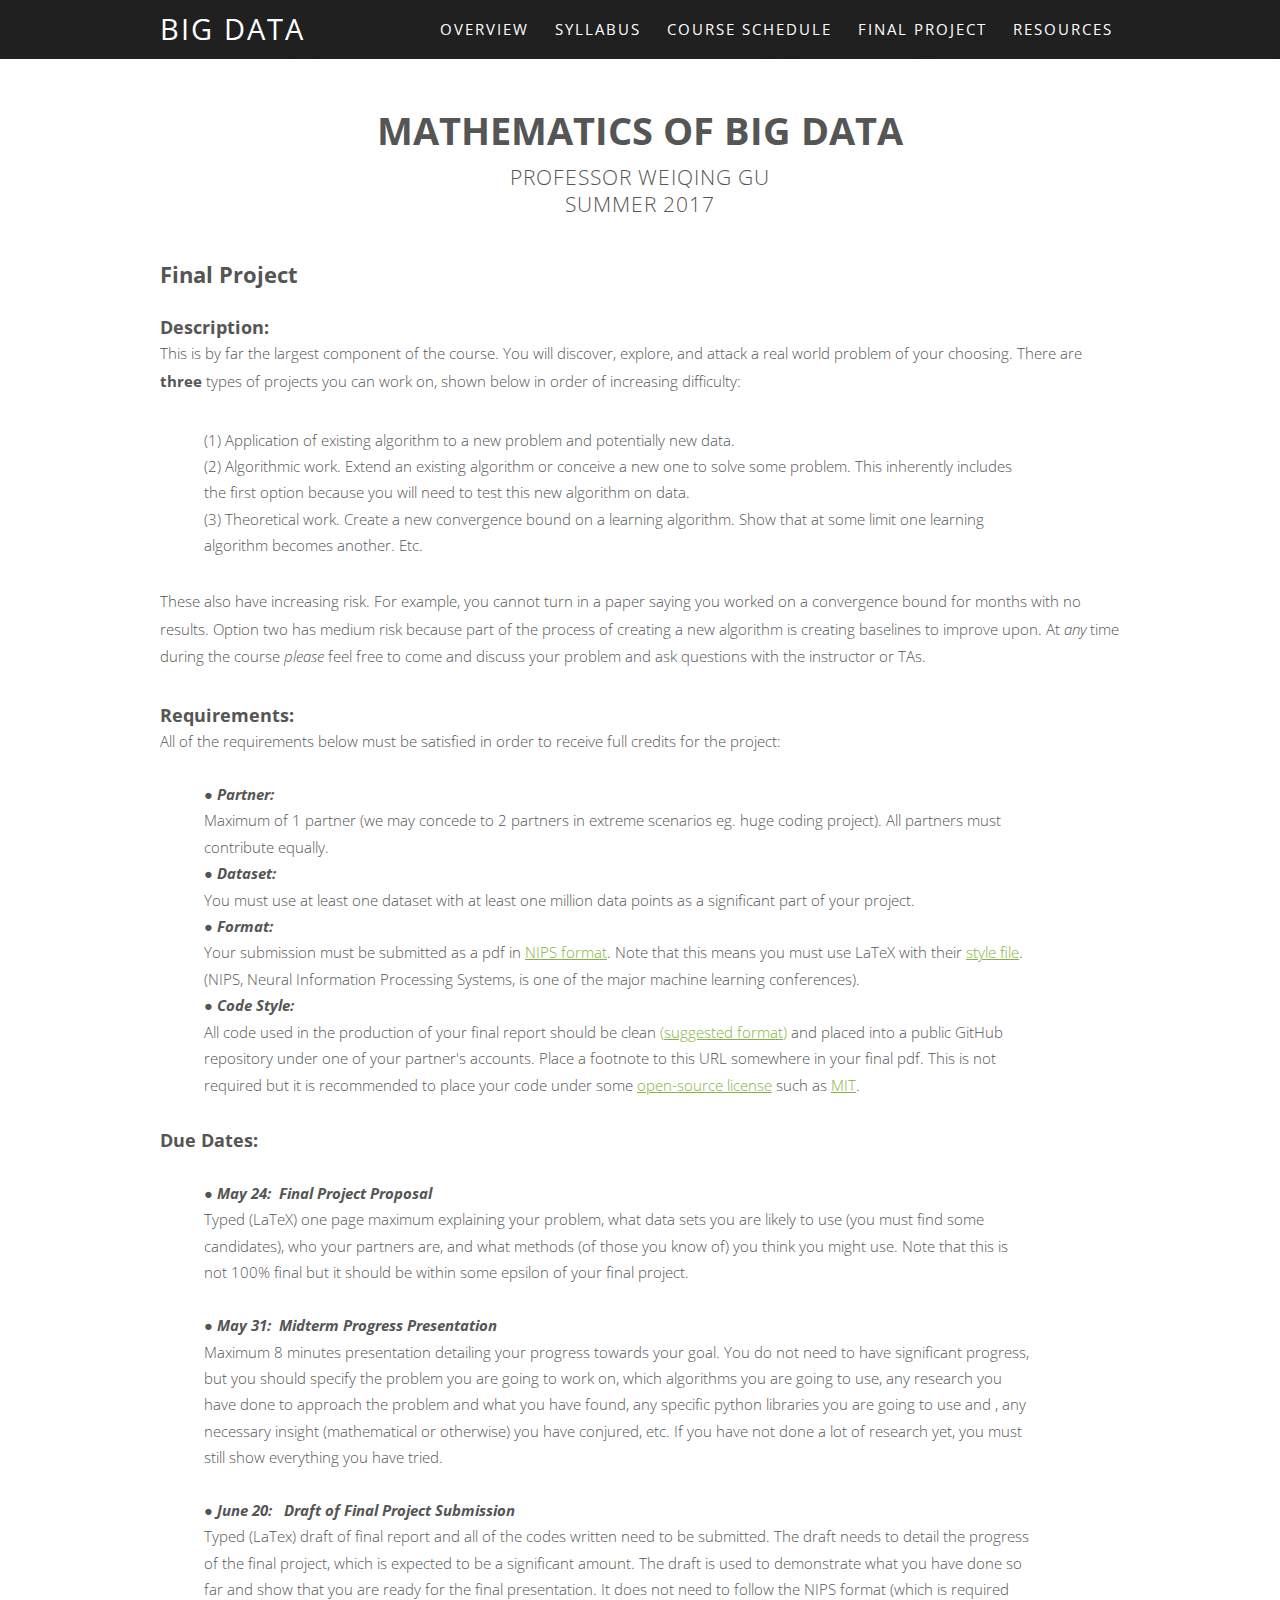
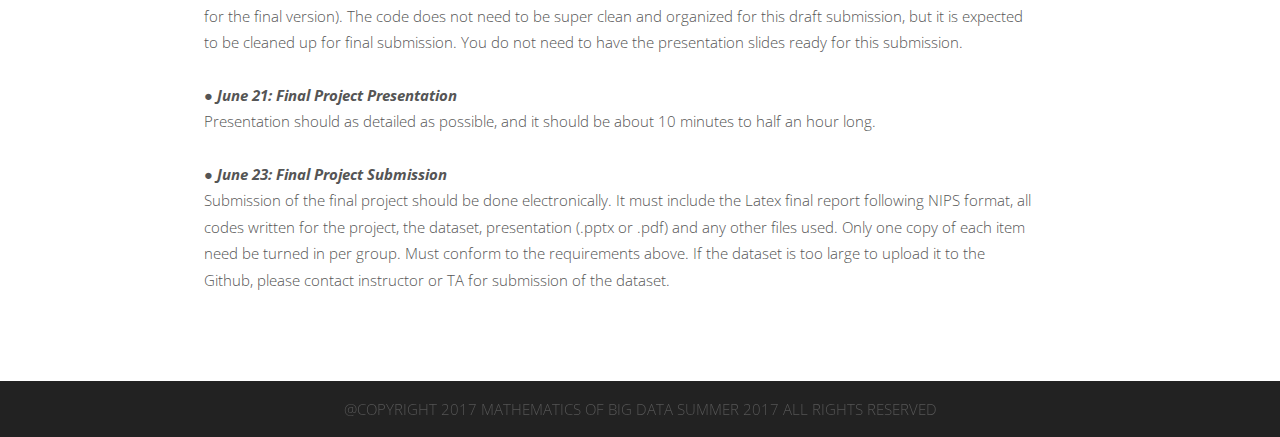
==== project.html @ e33514ff "first commit" ====
<!DOCTYPE HTML>
<!--
	Solarize by TEMPLATED
	templated.co @templatedco
	Released for free under the Creative Commons Attribution 3.0 license (templated.co/license)
-->
<html>
	<head>
		<title>Final Project</title>
		<meta http-equiv="content-type" content="text/html; charset=utf-8" />
		<meta name="description" content="" />
		<meta name="keywords" content="" />
		<!--[if lte IE 8]><script src="css/ie/html5shiv.js"></script><![endif]-->
		<script src="js/jquery.min.js"></script>
		<script src="js/jquery.dropotron.min.js"></script>
		<script src="js/skel.min.js"></script>
		<script src="js/skel-layers.min.js"></script>
		<script src="js/init.js"></script>
		<noscript>
			<link rel="stylesheet" href="css/skel.css" />
			<link rel="stylesheet" href="css/style.css" />
		</noscript>
		<!--[if lte IE 8]><link rel="stylesheet" href="css/ie/v8.css" /><![endif]-->
	</head>
	<body>

		<!-- Header Wrapper -->
			<div class="wrapper style1">

			<!-- Header -->
				<div id="header">
					<div class="container">

						<!-- Logo -->
							<h1><a href="#" id="logo">Big Data</a></h1>

						<!-- Nav -->
							<nav id="nav">
								<ul>
									<li class="active"><a href="index.html">Overview</a></li>
									<li><a href="syllabus.html">Syllabus</a></li>
									<li><a href="schedule.html">Course Schedule</a></li>
									<li><a href="project.html">Final Project</a></li>
									<li><a href="resources.html">Resources</a></li>
								</ul>
							</nav>

					</div>
				</div>
			</div>



		<!-- Main -->
			<div id="main" class="wrapper style6">

				<!-- Content -->
				<div id="content" class="container">
					<section>
						<header class="major">
							<h2 align="center">Mathematics of Big Data</h2>
							<span class="byline" align="center">
								Professor Weiqing Gu <br>
								Summer 2017
							</span>
						</header>


						<h2>Final Project</h2>
						<br>
						<h3>Description:</h3>
						<p>
							This is by far the largest component of the course.
							You will discover, explore, and attack a real world
							problem of your choosing.
							There are <b> three </b> types of projects you
							can work on, shown below in order of increasing difficulty:
						</p>

						<ul>
							<li>
								(1) Application of existing algorithm to a new problem and
								potentially new data.
							</li>
							<li>
								(2) Algorithmic work. Extend an existing algorithm
	              or conceive a new one to solve some problem.
	              This inherently includes the first option because you will
	              need to test this new algorithm on data.
							</li>

							<li>
								(3) Theoretical work. Create a new convergence bound
	              on a learning algorithm. Show that at some limit
	              one learning algorithm becomes another. Etc.
							</li>
						</ul>

						<p>
							These also have increasing risk. For example, you cannot
	            turn in a paper saying you worked on a convergence bound
	            for months with no results. Option two has medium risk because
	            part of the process of creating a new algorithm is creating
	            baselines to improve upon.
	            At <i>any</i> time during the course <i>please</i> feel free
	            to come and discuss your problem and ask questions with the
	            instructor or TAs.
					</p>

					<h3>Requirements:</h3>
						All of the requirements below must be satisfied in order
						to receive full credits for the project:

					<ul>
						<br>
						<li>
							&#9679; <b><i>Partner:</i></b> <br>
							Maximum of 1 partner (we may concede to 2 partners
              in extreme scenarios eg. huge coding project). All
              partners must contribute equally.
						</li>

						<li>
							&#9679; <b><i>Dataset:</i></b> <br>
							You must use at least one dataset with at least
							one million data points as a significant part of
							your project.
						</li>

						<li>
							&#9679; <b><i>Format:</i></b> <br>
							Your submission must be submitted as a pdf in
							 <a href="https://nips.cc/Conferences/2016/PaperInformation/AuthorSubmissionInstructions">NIPS format</a>.
							 Note that this means you must use LaTeX with their
							 <a href="https://nips.cc/Conferences/2016/PaperInformation/StyleFiles">style file</a>.
							 (NIPS, Neural Information Processing Systems,
							 is one of the major machine learning conferences).
						</li>

						<li>
							&#9679; <b><i>Code Style:</i></b> <br>
							All code used in the production of your final report should be clean
              <a href="https://drivendata.github.io/cookiecutter-data-science/">
								(suggested format)</a>
              and placed into a public GitHub repository under one of
              your partner's accounts. Place a footnote to this
              URL somewhere in your final pdf. This is not required but
              it is recommended to place your code under some
              <a href="http://choosealicense.com/">open-source license</a>
              such as <a href="http://choosealicense.com/licenses/mit/">MIT</a>.
						</li>
					</ul>


					<h3>Due Dates:</h3>

					<ul>
						<br>
						<li>
							&#9679; <b><i>May 24: &nbsp;Final Project Proposal</i></b><br>
							Typed (LaTeX)
              one page maximum explaining your problem, what data
              sets you are likely to use (you must find some candidates),
              who your partners are, and what methods (of those you know of)
              you think you might use. Note that this is not 100% final
              but it should be within some epsilon of your final project.
						</li>
						<br>
						<li>
							&#9679; <b><i>May 31: &nbsp;Midterm Progress Presentation</i></b><br>
							Maximum 8 minutes presentation detailing your progress towards
							your goal. You do not need to have significant progress, but
							you should specify the problem you are going to work on,
							which algorithms you are going to use, any research you have done to
							approach the problem and what you have found, any specific
							python libraries you are going to use and , any
              necessary insight (mathematical or otherwise) you have
              conjured, etc. If you have not done a lot of research yet,
              you must still show everything you have tried.
						</li>
						<br>

						<li>
							&#9679; <b><i>June 20: &nbsp; Draft of Final Project Submission</i></b> <br>
							Typed (LaTex) draft of final report and all of the codes written
							need to be submitted.
							The draft needs to detail the progress of the final project, which
							is expected to be a significant amount. The draft is
							used to demonstrate what you have done so far and show that you
							are ready for the final presentation.
							It does not need to follow
							the NIPS format (which is required for the final version).
							The code does not
							need to be super clean and organized for this draft submission,
							but it is expected to be cleaned up for final submission. You do
							not need to have the presentation slides ready for this submission.

						</li>
						<br>

						<li>
							&#9679; <b><i>June 21: Final Project Presentation</i></b> <br>
							Presentation should as detailed as possible, and it should be
							about 10 minutes to half an hour long.
						</li>
						<br>

						<li>
							&#9679; <b><i>June 23: Final Project Submission</i></b> <br>
							Submission of the final project should be done electronically.
							It must include the Latex final report
							following NIPS format, all codes written for the project, the
							dataset, presentation (.pptx or .pdf) and any other files used.
							Only one copy of each item need be turned in per group.
							Must conform to the requirements above. If the dataset is too
							large to upload it to the Github, please contact instructor or
							TA for submission of the dataset.
						</li>
					</ul>

					</section>
				</div>
			</div>


			<!-- Copyright -->
				<div id="copyright">
					@Copyright 2017 Mathematics of Big Data Summer 2017 All Rights Reserved
				</div>

		</div>

	</body>
</html>
---- css/skel.css ----
/* Resets (http://meyerweb.com/eric/tools/css/reset/ | v2.0 | 20110126 | License: none (public domain)) */

	html,body,div,span,applet,object,iframe,h1,h2,h3,h4,h5,h6,p,blockquote,pre,a,abbr,acronym,address,big,cite,code,del,dfn,em,img,ins,kbd,q,s,samp,small,strike,strong,sub,sup,tt,var,b,u,i,center,dl,dt,dd,ol,ul,li,fieldset,form,label,legend,table,caption,tbody,tfoot,thead,tr,th,td,article,aside,canvas,details,embed,figure,figcaption,footer,header,hgroup,menu,nav,output,ruby,section,summary,time,mark,audio,video{margin:0;padding:0;border:0;font-size:100%;font:inherit;vertical-align:baseline;}article,aside,details,figcaption,figure,footer,header,hgroup,menu,nav,section{display:block;}body{line-height:1;}ol,ul{list-style:none;}blockquote,q{quotes:none;}blockquote:before,blockquote:after,q:before,q:after{content:'';content:none;}table{border-collapse:collapse;border-spacing:0;}body{-webkit-text-size-adjust:none}

/* Box Model */

	*, *:before, *:after {
		-moz-box-sizing: border-box;
		-webkit-box-sizing: border-box;
		box-sizing: border-box;
	}

/* Container */

	body {
		/* min-width: (containers) */
		min-width: 1200px;
	}

	.container {
		margin-left: auto;
		margin-right: auto;
		
		/* width: (containers) */
		width: 1200px;
	}

	/* Modifiers */
	
		.container.small {
			/* width: (containers) * 0.75; */
			width: 900px;
		}

		.container.big {
			width: 100%;

			/* max-width: (containers) * 1.25; */
			max-width: 1500px;

			/* min-width: (containers); */
			min-width: 1200px;
		}

/* Grid */

	.\31 2u { width: 100% }
	.\31 1u { width: 91.6666666667% }
	.\31 0u { width: 83.3333333333% }
	.\39 u { width: 75% }
	.\38 u { width: 66.6666666667% }
	.\37 u { width: 58.3333333333% }
	.\36 u { width: 50% }
	.\35 u { width: 41.6666666667% }
	.\34 u { width: 33.3333333333% }
	.\33 u { width: 25% }
	.\32 u { width: 16.6666666667% }
	.\31 u { width: 8.3333333333% }
	.\-11u { margin-left: 91.6666666667% }
	.\-10u { margin-left: 83.3333333333% }
	.\-9u { margin-left: 75% }
	.\-8u { margin-left: 66.6666666667% }
	.\-7u { margin-left: 58.3333333333% }
	.\-6u { margin-left: 50% }
	.\-5u { margin-left: 41.6666666667% }
	.\-4u { margin-left: 33.3333333333% }
	.\-3u { margin-left: 25% }
	.\-2u { margin-left: 16.6666666667% }
	.\-1u { margin-left: 8.3333333333% }

	/* Rows */

		.row > * {
			float: left;
		}

		.row:after {
			content: '';
			display: block;
			clear: both;
			height: 0;
		}

		.row:first-child > * {
			padding-top: 0 !important;
		}

		/* Normal */

			.row > * {
				/* padding-left: (gutters) */
				padding-left: 40px;
			}

			.row + .row > * {
				/* padding: (gutters) 0 0 (gutters) */
				padding: 40px 0 0 40px;
			}

			.row {
				/* margin-left: -(gutters) */
				margin-left: -40px;
			}

		/* Flush */

			.row.flush > * {
				padding-left: 0;
			}

			.row + .row.flush > * {
				padding: 0;
			}

			.row.flush {
				margin-left: 0;
			}

		/* Quarter */

			.row.quarter > * {
				/* padding-left: (gutters * 0.25) */
				padding-left: 10px;
			}

			.row + .row.quarter > * {
				/* padding: (gutters * 0.25) 0 0 (gutters * 0.25) */
				padding: 10px 0 0 10px;
			}

			.row.quarter {
				/* margin-left: -(gutters * 0.25) */
				margin-left: -10px;
			}

		/* Half */

			.row.half > * {
				/* padding-left: (gutters * 0.5) */
				padding-left: 20px;
			}

			.row + .row.half > * {
				/* padding: (gutters * 0.5) 0 0 (gutters * 0.5) */
				padding: 20px 0 0 20px;
			}

			.row.half {
				/* margin-left: -(gutters * 0.5) */
				margin-left: -20px;
			}

		/* One and (a) Half */

			.row.oneandhalf > * {
				/* padding-left: (gutters * 1.5) */
				padding-left: 60px;
			}

			.row + .row.oneandhalf > * {
				/* padding: (gutters * 1.5) 0 0 (gutters * 1.5) */
				padding: 60px 0 0 60px;
			}

			.row.oneandhalf {
				/* margin-left: -(gutters * 1.5) */
				margin-left: -60px;
			}

		/* Double */

			.row.double > * {
				/* padding-left: (gutters * 2) */
				padding-left: 80px;
			}

			.row + .row.double > * {
				/* padding: (gutters * 2) 0 0 (gutters * 2) */
				padding: 80px 0 0 80px;
			}

			.row.double {
				/* margin-left: -(gutters * 2) */
				margin-left: -80px;
			}
---- css/style.css ----
@import url("font-awesome.min.css");
@import url("http://fonts.googleapis.com/css?family=Open+Sans:300,400,600,700,800");

/*
	Solarize by TEMPLATED
	templated.co @templatedco
	Released for free under the Creative Commons Attribution 3.0 license (templated.co/license)
*/

/* Basic */

	body {
		background: #222222;
	}

		body.loading * {
			-moz-transition: none !important;
			-webkit-transition: none !important;
			-o-transition: none !important;
			-ms-transition: none !important;
			transition: none !important;
			-moz-animation: none !important;
			-webkit-animation: none !important;
			-o-animation: none !important;
			-ms-animation: none !important;
			animation: none !important;
		}

	body, input, select, textarea {
		color: #555555;
		font-family: 'Open Sans', sans-serif;
		font-size: 12pt;
		font-weight: 300;
		line-height: 1.65em;
	}

	a {
		color: #82b440;
		text-decoration: underline;
	}

	strong, b {
		font-weight: 700;
	}

	em, i {
		font-style: italic;
	}

	p, ul, ol, dl, table, blockquote {
		margin: 0 0 2em 0;
	}

	p {
		line-height: 1.8em;
	}

		p.medium {
			font-size: 1.4em;
		}

	h1, h2, h3, h4, h5, h6 {
		color: inherit;
		font-weight: 700;
	}

		h1 a, h2 a, h3 a, h4 a, h5 a, h6 a {
			color: inherit;
			text-decoration: none;
		}

	h2 {
		font-size: 1.5em;
	}

	h3 {
		font-size: 1.25em;
	}

	sub {
		font-size: 0.8em;
		position: relative;
		top: 0.5em;
	}

	sup {
		font-size: 0.8em;
		position: relative;
		top: -0.5em;
	}

	hr {
		border-top: solid 1px #82b440;
		border: 0;
		margin-bottom: 1.5em;
	}

	blockquote {
		border-left: solid 0.5em #82b440;
		font-style: italic;
		padding: 1em 0 1em 2em;
	}

	section.special, article.special {
		text-align: center;
	}

	header.major {
		padding-bottom: 3em;
		text-align: center;
		text-transform: uppercase;
	}

		header.major h2 {
			font-size: 2.6em;
			font-weight: 700;
		}

		header.major .byline {
			display: block;
			padding-top: 1em;
			letter-spacing: 1px;
			font-size: 1.4em;
		}

	footer > :last-child {
		margin-bottom: 0;
	}

	footer.major {
		padding-top: 3em;
	}

/* Form */

	input[type="text"],
	input[type="password"],
	input[type="email"],
	textarea {
		-moz-appearance: none;
		-webkit-appearance: none;
		-o-appearance: none;
		-ms-appearance: none;
		appearance: none;
		background: none;
		border: solid 1px #82b440;
		color: inherit;
		display: block;
		outline: 0;
		padding: 0.75em;
		text-decoration: none;
		width: 100%;
	}

		input[type="text"]:focus,
		input[type="password"]:focus,
		input[type="email"]:focus,
		textarea:focus {
			border-color: #82b440;
		}

	input[type="text"],
	input[type="password"],
	input[type="email"] {
		line-height: 1em;
	}

	::-webkit-input-placeholder {
		color: inherit;
		opacity: 0.5;
		position: relative;
		top: 3px;
	}

	:-moz-placeholder {
		color: inherit;
		opacity: 0.5;
	}

	::-moz-placeholder {
		color: inherit;
		opacity: 0.5;
	}

	:-ms-input-placeholder {
		color: inherit;
		opacity: 0.5;
	}

	.formerize-placeholder {
		color: rgba(85, 85, 85, 0.5) !important;
	}

/* Image */

	.image {
		border: 0;
		position: relative;
	}

		.image.fit {
			display: block;
		}

			.image.fit img {
				display: block;
				width: 100%;
			}

		.image.feature {
			display: block;
			margin: 0 0 2em 0;
		}

			.image.feature img {
				display: block;
				width: 100%;
			}

/* Icon */

	.icon {
		position: relative;
	}

		.icon:before {
			content: "";
			-moz-osx-font-smoothing: grayscale;
			-webkit-font-smoothing: antialiased;
			font-family: FontAwesome;
			font-style: normal;
			font-weight: normal;
			text-transform: none !important;
		}

		.icon > .label {
			display: none;
		}

/* Lists */

	ol.default {
		list-style: decimal;
		padding-left: 1.25em;
	}

		ol.default li {
			padding-left: 0.25em;
		}

	ul.default {
		margin: 0;
		padding: 0;
		list-style: none;
	}

		ul.default li {
			padding: 0.40em 0em;
		}

	ul.icons {
		cursor: default;
		padding-bottom: 2em;
	}

		ul.icons li {
			display: inline-block;
			line-height: 1em;
			padding: 0.5em 1em;
		}

			ul.icons li:first-child {
				padding-left: 0;
			}

			ul.icons li span {
				display: none;
			}

			ul.icons li a {
				text-decoration: none;
				font-size: 2em;
				color: inherit;
				opacity: 0.2;
				-moz-transition: all 0.35s ease-in-out;
				-webkit-transition: all 0.35s ease-in-out;
				-o-transition: all 0.35s ease-in-out;
				-ms-transition: all 0.35s ease-in-out;
				transition: all 0.35s ease-in-out;
			}

			ul.icons li a:hover {
				color: inherit;
				opacity: 1;
			}

	ul.actions {
		cursor: default;
	}

		ul.actions:last-child {
			margin-bottom: 0;
		}

		ul.actions li {
			display: inline-block;
			padding: 0 0 0 1.5em;
		}

			ul.actions li:first-child {
				padding: 0;
			}

		ul.actions.vertical li {
			display: block;
			padding: 1.5em 0 0 0;
		}

			ul.actions.vertical li:first-child {
				padding: 0;
			}

	ul.special-icons {
		margin: 0em;
		padding: 0em;
	}

		ul.special-icons > li {
			position: relative;
			padding: 0.50em 0em 0.50em 0em;
		}

		ul.special-icons > li:before {
			position: absolute;
			left: 0;
			top: 2em;
			display: block;
			background: none;
			font-size: 2em;
			border-radius: 5px;
		}

		ul.special-icons > li:first-child {
			border-top: none;
		}

		ul.special-icons h3 {
			margin-bottom: 0.80em;
			line-height: 2em;
			text-transform: uppercase;
			font-weight: 700;
			font-size: 1.2em;
		}

		ul.special-icons span {
			line-height: 190%;
		}

		ul.special-icons .fa {
			float: left;
			display: inline-block;
			padding-right: 1em;
			font-size: 1.4em;
			color: #82b440;
		}

		ul.special-icons p {
			padding-left: 2.7em;
		}

/* Tables */

	table {
		width: 100%;
	}

		table.default {
			width: 100%;
		}

			table.default tbody tr {
				border-bottom: solid 1px #82b440;
			}

			table.default td {
				padding: 0.5em 1em 0.5em 1em;
			}

			table.default th {
				font-weight: 700;
				padding: 0.5em 1em 0.5em 1em;
				text-align: left;
			}

			table.default thead {
				background: #555555;
				color: #fff;
			}

/* Button */

	input[type="submit"],
	input[type="reset"],
	input[type="button"],
	.button {
		-moz-appearance: none;
		-webkit-appearance: none;
		-o-appearance: none;
		-ms-appearance: none;
		appearance: none;
		background: none;
		border-radius: none;
		border: 2px solid;
		border-color: #82b440;
		color: #82b440;
		cursor: pointer;
		display: inline-block;
		padding: 0.90em 1.2em;
		letter-spacing: 1px;
		text-align: center;
		text-decoration: none;
		text-transform: uppercase;
		font-size: 1.4em;
		-moz-transition: all 0.35s ease-in-out;
		-webkit-transition: all 0.35s ease-in-out;
		-o-transition: all 0.35s ease-in-out;
		-ms-transition: all 0.35s ease-in-out;
		transition: all 0.35s ease-in-out;
	}

		input[type="submit"]:hover,
		input[type="reset"]:hover,
		input[type="button"]:hover,
		.button:hover {
			background: #82b440;
			color: white;
		}

		input[type="submit"].alt,
		input[type="reset"].alt,
		input[type="button"].alt,
		.button.alt {
			border-color: inherit;
			color: inherit;
		}

			input[type="submit"].alt:hover,
			input[type="reset"].alt:hover,
			input[type="button"].alt:hover,
			.button.alt:hover {
				background: white;
				color: #82b440;
			}

		input[type="submit"].fit,
		input[type="reset"].fit,
		input[type="button"].fit,
		.button.fit {
			width: 100%;
		}

		input[type="submit"].small,
		input[type="reset"].small,
		input[type="button"].small,
		.button.small {
			font-size: 0.8em;
		}

/* Wrapper */

	.wrapper {
		padding: 6em 0em 4em 0em;
	}

		.wrapper.style1 {
			padding: 0em;
			background: #222222 url(../images/bigdata.jpg) no-repeat;
			background-size: cover;
		}

		.wrapper.style2 {
			background: #f2f2f2;
		}

			.wrapper.style2 .major {
				text-align: left !important;
			}

				.wrapper.style2 .major h2 {
					display: block;
					margin-bottom: 0.70em;
					letter-spacing: 1px;
					line-height: 1.4em;
					text-transform: uppercase;
					font-size: 1.8em;
					font-weight: 400;
				}

				.wrapper.style2 .major .byline {
					letter-spacing: normal;
					line-height: 1.6em;
					text-transform: capitalize;
					font-size: 1.4em;
				}

			.wrapper.style2 h3 {
				display: block;
				margin-bottom: 1em;
				letter-spacing: 1px;
				line-height: 1.4em;
				text-transform: uppercase;
				font-size: 1.6em;
				font-weight: 400;
			}

		.wrapper.style3 {
			padding-bottom: 6em;
			background: #f2f2f2;
			color: black;
		}

			.wrapper.style3 .container {
				padding-left: 6em;
				padding-right: 6em;
			}

			.wrapper.style3 p {
				font-size: 1.2em;
			}

		.wrapper.style4 {
			background: #696969;
			color: white;
		}

		.wrapper.style5 {
			background: #82b440;
			text-align: center;
			color: white;
		}

			.wrapper.style5 .image {
				display: block;
				width: 60%;
				margin: 0em auto 2em auto;
			}

				.wrapper.style5 .image img {
					border-radius: 50%;
					border: 10px solid;
					border-color: white;
				}

		.wrapper.style6 {
			background: white;
		}

			.wrapper.style6 p {
				font-size: 1.05em;
			}

			.wrapper.style6 ul {
				margin-left: 3em;
				margin-right: 6em;
			}

			.wrapper.style6  td, th{
			    border: 1px solid black;
			    text-align: left;
			    padding: 8px
			}

			.wrapper.style6  tr:nth-child(even) {
			    background-color: #696969;
					color: white;
			}

			.wrapper.style6  thead {
					background-color: #696969;
					color: white;
			}


		.wrapper.style7 {
			background: white;
		}

			.wrapper.style7 p {
				font-size: 1.05em;
			}

			.wrapper.style7 ul {
				margin-left: 3em;
				margin-right: 6em;
			}

			.wrapper.style7  td, th{
			    border: 1px solid black;
			    text-align: left;
			    padding: 8px
			}

			.wrapper.style7  thead {
					background-color: #696969;
					color: white;
			}


/* Header */

	#header {
		color: white;
		height: 4em;
		background: rgba(0, 0, 0, 0.5);
	}

		#header .container {
			position: relative;
		}

	.homepage #logo {
		display: none;
	}

	.homepage #nav {
		position: static;
		right: none;
		text-align: center;
	}

	#logo {
		line-height: 2em;
		letter-spacing: 2px;
		text-transform: uppercase;
		font-size: 2em;
		font-weight: 400;
	}

		#logo h1 {
			display: inline-block;
			margin: 0;
			padding: 0;
		}

		#logo a {
			color: inherit;
		}

	#nav {
		position: absolute;
		top: 0;
		right: 0;
	}

		#nav > ul {
			margin: 0;
		}

			#nav > ul > li {
				border-radius: 4px;
				display: inline-block;
				margin-left: 0.5em;
				padding: 0 0.5em;
			}

				#nav > ul > li a {
					color: inherit;
					line-height: 4em;
					letter-spacing: 2px;
					text-decoration: none;
					text-transform: uppercase;
					font-weight: 400;
					font-size: 1em;
				}

				#nav > ul > li:first-child {
					margin-left: 0;
				}

				#nav > ul > li.active a {
					color: white;
				}

				#nav > ul > li > ul {
					display: none;
				}

/* Dropotron */

	.dropotron {
		top: 2em;
		background: rgba(32, 32, 32, 0.75);
		border-radius: 4px;
		color: inherit;
		min-width: 12em;
		padding: 1em 0;
		color: white;
	}

		.dropotron > li {
			line-height: 2em;
			padding: 0 1em;
		}

			.dropotron > li > a {
				color: inherit;
				letter-spacing: 2px;
				text-decoration: none;
				text-transform: uppercase;
			}

			.dropotron > li.active > a, .dropotron > li:hover > a {
				color: inherit;
			}

		.dropotron.level-0 {
			border-radius: 0 0 4px 4px;
			font-size: 1em;
			margin-left: -0.5em;
		}

/* Banner */

	#banner {
		padding: 6em 0em 3em 0em;
		text-align: center;
		text-transform: uppercase;
		color: white;
	}

		#banner .container {
			padding: 0em 8em;
		}

		#banner h2 {
			display: inline-block;
			padding: 0.50em 0.30em;
			font-size: 3em;
			font-weight: 400;
		}


		#banner span, #banner p {
			display: block;
			letter-spacing: 1px;
			text-transform: uppercase;
			font-size: 1.3em;
			font-weight: 300;
		}

		#banner span {
			padding: 1em 0em;
		}

/* Main */

	#main {
		padding: 4em 0;
	}

		#main #content .major, #main #sidebar .major {
			text-align: left;
		}

		#main #sidebar section {
			margin-top: 4em;
		}

			#main #sidebar section:first-child {
				margin-top: 0;
			}

		#main #sidebar .major {
			padding-bottom: 2em;
		}

			#main #sidebar .major h2 {
				font-size: 1.8em;
			}

/* Footer */

	#footer {
		padding: 6em 0 2em 0;
		text-align: center;
		color: white;
	}

		#footer hr {
			border-bottom: 1px solid;
			border-color: inherit;
			opacity: .05;
		}

		#footer .major h2 {
			color: inherit;
		}

		#footer .major .byline {
			color: inherit;
			opacity: .4;
		}

		#footer .copyright {
			margin-top: 3em;
			text-align: center;
		}

/* Copyright */

	#copyright {
		position: relative;
		text-transform: uppercase;
		text-align: center;
		padding: 1em 0em 1em 0em;
		color: inherit;
		opacity: 1.0;
	}

		#copyright a {
			text-decoration: none;
			color: inherit;
		}

/* Extra */

	#extra1 h2 {
		display: block;
		margin-bottom: 1em;
		letter-spacing: 1px;
		line-height: 1.4em;
		text-transform: uppercase;
		font-size: 1.8em;
		font-weight: 400;
	}

	#extra1 h3 {
		display: block;
		margin-bottom: 1em;
		letter-spacing: 1px;
		line-height: 1.4em;
		text-transform: uppercase;
		font-size: 1.6em;
		font-weight: 400;
	}

/* Team */

	#team h3 {
		margin-bottom: 0.50em;
		letter-spacing: 2px;
		text-transform: uppercase;
		font-weight: 700;
	}
---- css/ie/v8.css ----
/*
	Solarize by TEMPLATED
	templated.co @templatedco
	Released for free under the Creative Commons Attribution 3.0 license (templated.co/license)
*/

/* Header */

	#header {
		background: #4c4c4c;
	}

/* Wrapper */

	.wrapper.style5 .image img {
		position: relative;
		-ms-behavior: url("css/ie/PIE.htc");
	}

/* Dropotron */

	.dropotron {
		background: #4c4c4c;
	}

/* Copyright */

	#copyright .container {
		border-color: #303030;
	}
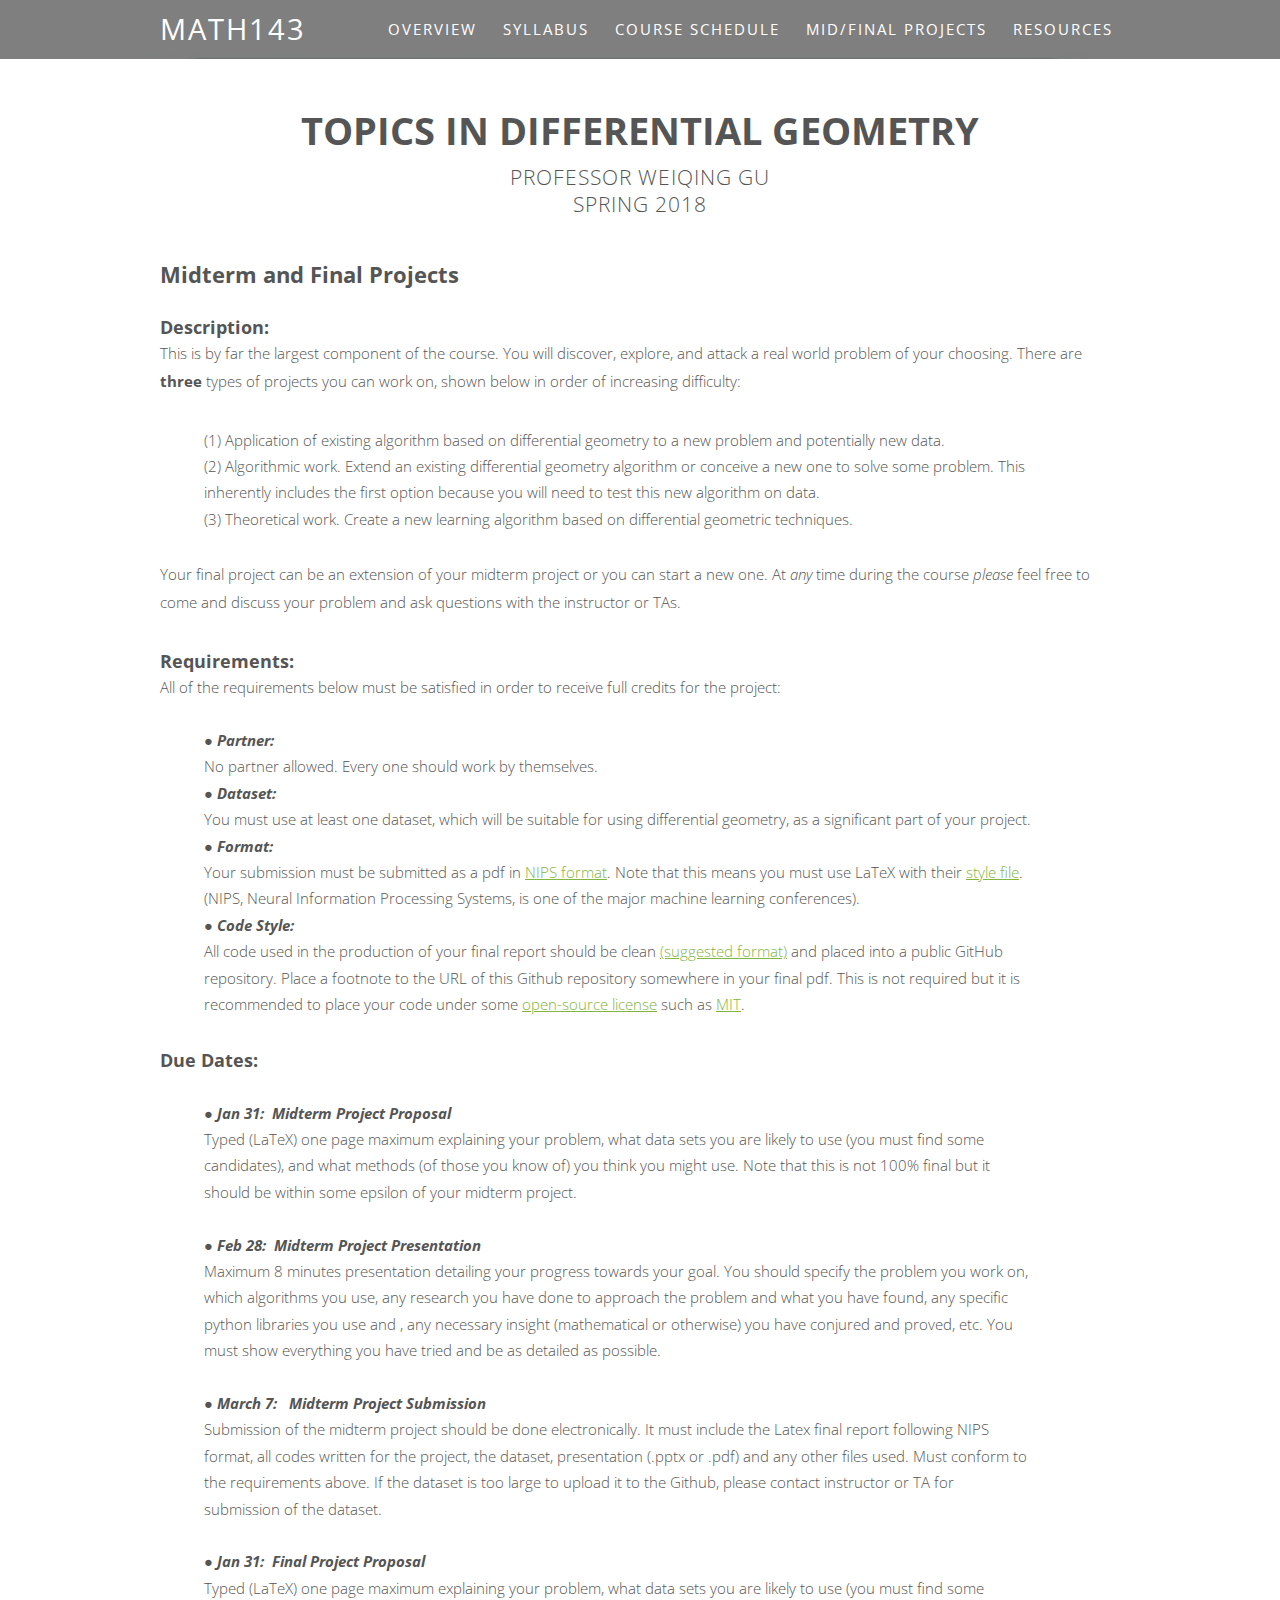
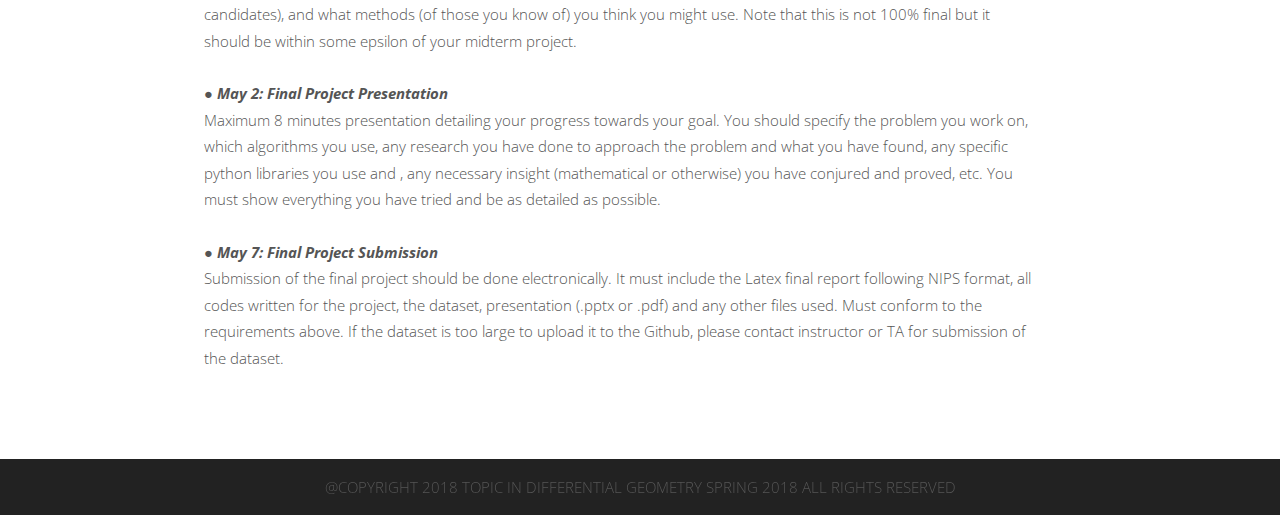
==== commit 8886d4d8: "initial changes" ====
--- a/project.html
+++ b/project.html
@@ -6,7 +6,7 @@
 -->
 <html>
 	<head>
-		<title>Final Project</title>
+		<title>Mid/Final Projects</title>
 		<meta http-equiv="content-type" content="text/html; charset=utf-8" />
 		<meta name="description" content="" />
 		<meta name="keywords" content="" />
@@ -32,7 +32,7 @@
 					<div class="container">
 
 						<!-- Logo -->
-							<h1><a href="#" id="logo">Big Data</a></h1>
+							<h1><a href="#" id="logo">MATH143</a></h1>
 
 						<!-- Nav -->
 							<nav id="nav">
@@ -40,7 +40,7 @@
 									<li class="active"><a href="index.html">Overview</a></li>
 									<li><a href="syllabus.html">Syllabus</a></li>
 									<li><a href="schedule.html">Course Schedule</a></li>
-									<li><a href="project.html">Final Project</a></li>
+									<li><a href="project.html">Mid/Final Projects</a></li>
 									<li><a href="resources.html">Resources</a></li>
 								</ul>
 							</nav>
@@ -58,15 +58,15 @@
 				<div id="content" class="container">
 					<section>
 						<header class="major">
-							<h2 align="center">Mathematics of Big Data</h2>
+							<h2 align="center">Topics in Differential Geometry</h2>
 							<span class="byline" align="center">
 								Professor Weiqing Gu <br>
-								Summer 2017
+								Spring 2018
 							</span>
 						</header>
 
 
-						<h2>Final Project</h2>
+						<h2>Midterm and Final Projects</h2>
 						<br>
 						<h3>Description:</h3>
 						<p>
@@ -79,29 +79,26 @@
 
 						<ul>
 							<li>
-								(1) Application of existing algorithm to a new problem and
+								(1) Application of existing algorithm based on differential
+								geometry to a new problem and
 								potentially new data.
 							</li>
 							<li>
-								(2) Algorithmic work. Extend an existing algorithm
+								(2) Algorithmic work. Extend an existing differential geometry algorithm
 	              or conceive a new one to solve some problem.
 	              This inherently includes the first option because you will
 	              need to test this new algorithm on data.
 							</li>
 
 							<li>
-								(3) Theoretical work. Create a new convergence bound
-	              on a learning algorithm. Show that at some limit
-	              one learning algorithm becomes another. Etc.
+								(3) Theoretical work. Create a new learning algorithm based on
+								differential geometric techniques.
 							</li>
 						</ul>
 
 						<p>
-							These also have increasing risk. For example, you cannot
-	            turn in a paper saying you worked on a convergence bound
-	            for months with no results. Option two has medium risk because
-	            part of the process of creating a new algorithm is creating
-	            baselines to improve upon.
+							Your final project can be an extension of your midterm project or
+							you can start a new one.
 	            At <i>any</i> time during the course <i>please</i> feel free
 	            to come and discuss your problem and ask questions with the
 	            instructor or TAs.
@@ -115,15 +112,13 @@
 						<br>
 						<li>
 							&#9679; <b><i>Partner:</i></b> <br>
-							Maximum of 1 partner (we may concede to 2 partners
-              in extreme scenarios eg. huge coding project). All
-              partners must contribute equally.
+							No partner allowed. Every one should work by themselves.
 						</li>
 
 						<li>
 							&#9679; <b><i>Dataset:</i></b> <br>
-							You must use at least one dataset with at least
-							one million data points as a significant part of
+							You must use at least one dataset, which will be suitable
+							for using differential geometry, as a significant part of
 							your project.
 						</li>
 
@@ -142,9 +137,9 @@
 							All code used in the production of your final report should be clean
               <a href="https://drivendata.github.io/cookiecutter-data-science/">
 								(suggested format)</a>
-              and placed into a public GitHub repository under one of
-              your partner's accounts. Place a footnote to this
-              URL somewhere in your final pdf. This is not required but
+              and placed into a public GitHub repository. Place a footnote to the
+              URL of this Github repository somewhere in your final pdf.
+							This is not required but
               it is recommended to place your code under some
               <a href="http://choosealicense.com/">open-source license</a>
               such as <a href="http://choosealicense.com/licenses/mit/">MIT</a>.
@@ -157,61 +152,73 @@
 					<ul>
 						<br>
 						<li>
-							&#9679; <b><i>May 24: &nbsp;Final Project Proposal</i></b><br>
+							&#9679; <b><i>Jan 31: &nbsp;Midterm Project Proposal</i></b><br>
 							Typed (LaTeX)
               one page maximum explaining your problem, what data
               sets you are likely to use (you must find some candidates),
-              who your partners are, and what methods (of those you know of)
+              and what methods (of those you know of)
               you think you might use. Note that this is not 100% final
-              but it should be within some epsilon of your final project.
-						</li>
-						<br>
-						<li>
-							&#9679; <b><i>May 31: &nbsp;Midterm Progress Presentation</i></b><br>
+              but it should be within some epsilon of your midterm project.
+						</li>
+						<br>
+						<li>
+							&#9679; <b><i>Feb 28: &nbsp;Midterm Project Presentation</i></b><br>
 							Maximum 8 minutes presentation detailing your progress towards
-							your goal. You do not need to have significant progress, but
-							you should specify the problem you are going to work on,
-							which algorithms you are going to use, any research you have done to
+							your goal.
+							You should specify the problem you work on,
+							which algorithms you use, any research you have done to
 							approach the problem and what you have found, any specific
-							python libraries you are going to use and , any
+							python libraries you use and , any
               necessary insight (mathematical or otherwise) you have
-              conjured, etc. If you have not done a lot of research yet,
-              you must still show everything you have tried.
-						</li>
-						<br>
-
-						<li>
-							&#9679; <b><i>June 20: &nbsp; Draft of Final Project Submission</i></b> <br>
-							Typed (LaTex) draft of final report and all of the codes written
-							need to be submitted.
-							The draft needs to detail the progress of the final project, which
-							is expected to be a significant amount. The draft is
-							used to demonstrate what you have done so far and show that you
-							are ready for the final presentation.
-							It does not need to follow
-							the NIPS format (which is required for the final version).
-							The code does not
-							need to be super clean and organized for this draft submission,
-							but it is expected to be cleaned up for final submission. You do
-							not need to have the presentation slides ready for this submission.
-
-						</li>
-						<br>
-
-						<li>
-							&#9679; <b><i>June 21: Final Project Presentation</i></b> <br>
-							Presentation should as detailed as possible, and it should be
-							about 10 minutes to half an hour long.
-						</li>
-						<br>
-
-						<li>
-							&#9679; <b><i>June 23: Final Project Submission</i></b> <br>
+              conjured and proved, etc. You must show
+							everything you have tried and
+							be as detailed as possible.
+						</li>
+						<br>
+
+						<li>
+							&#9679; <b><i>March 7: &nbsp; Midterm Project Submission</i></b> <br>
+							Submission of the midterm project should be done electronically.
+							It must include the Latex final report
+							following NIPS format, all codes written for the project, the
+							dataset, presentation (.pptx or .pdf) and any other files used.
+							Must conform to the requirements above. If the dataset is too
+							large to upload it to the Github, please contact instructor or
+							TA for submission of the dataset.
+						</li>
+						<br>
+						<li>
+							&#9679; <b><i>Jan 31: &nbsp;Final Project Proposal</i></b><br>
+							Typed (LaTeX)
+							one page maximum explaining your problem, what data
+							sets you are likely to use (you must find some candidates),
+							and what methods (of those you know of)
+							you think you might use. Note that this is not 100% final
+							but it should be within some epsilon of your midterm project.
+						</li>
+						<br>
+
+						<li>
+							&#9679; <b><i>May 2: Final Project Presentation</i></b> <br>
+							Maximum 8 minutes presentation detailing your progress towards
+							your goal.
+							You should specify the problem you work on,
+							which algorithms you use, any research you have done to
+							approach the problem and what you have found, any specific
+							python libraries you use and , any
+              necessary insight (mathematical or otherwise) you have
+              conjured and proved, etc. You must show
+							everything you have tried and
+							be as detailed as possible.
+						</li>
+						<br>
+
+						<li>
+							&#9679; <b><i>May 7: Final Project Submission</i></b> <br>
 							Submission of the final project should be done electronically.
 							It must include the Latex final report
 							following NIPS format, all codes written for the project, the
 							dataset, presentation (.pptx or .pdf) and any other files used.
-							Only one copy of each item need be turned in per group.
 							Must conform to the requirements above. If the dataset is too
 							large to upload it to the Github, please contact instructor or
 							TA for submission of the dataset.
@@ -224,8 +231,8 @@
 
 
 			<!-- Copyright -->
-				<div id="copyright">
-					@Copyright 2017 Mathematics of Big Data Summer 2017 All Rights Reserved
+			<div id="copyright">
+				@Copyright 2018 Topic in Differential Geometry Spring 2018 All Rights Reserved
 				</div>
 
 		</div>
--- a/css/style.css
+++ b/css/style.css
@@ -474,7 +474,7 @@
 
 		.wrapper.style1 {
 			padding: 0em;
-			background: #222222 url(../images/bigdata.jpg) no-repeat;
+			background: #222222 url(../images/diff.jpg) no-repeat;
 			background-size: cover;
 		}
 
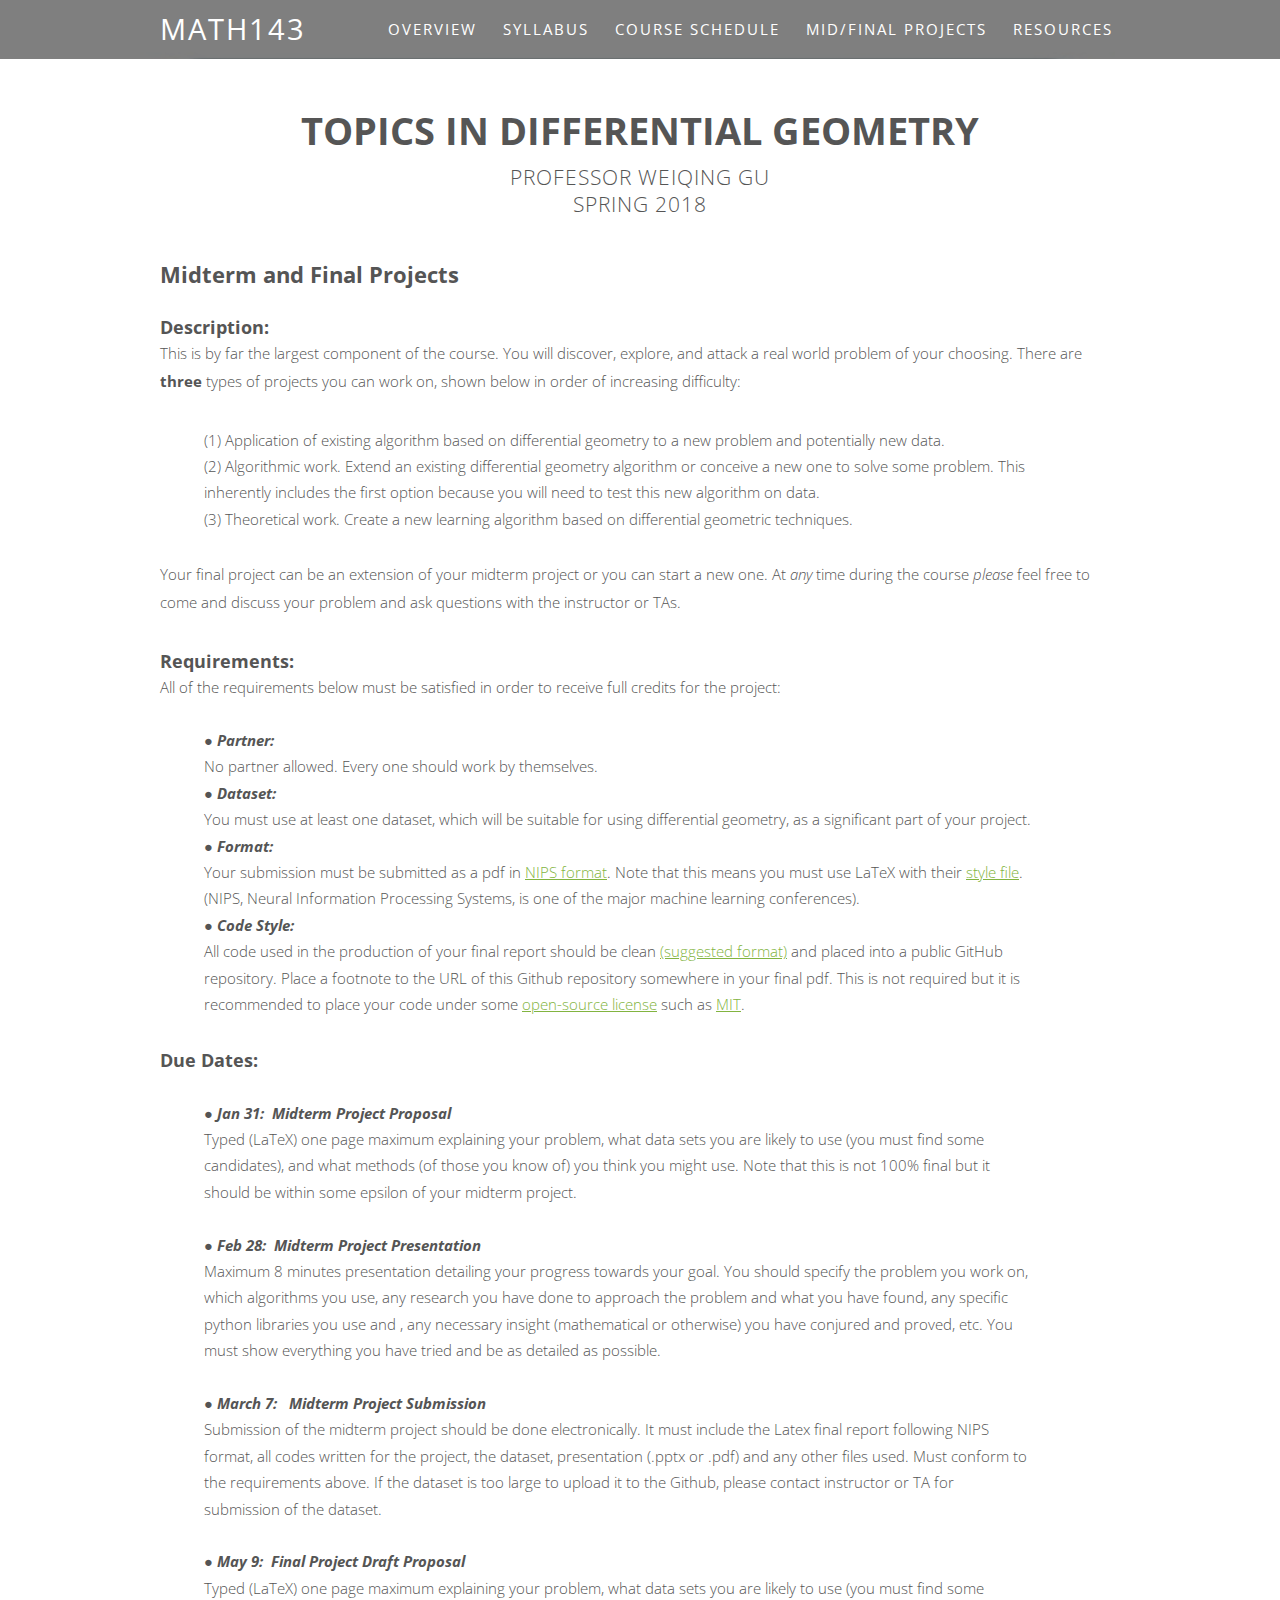
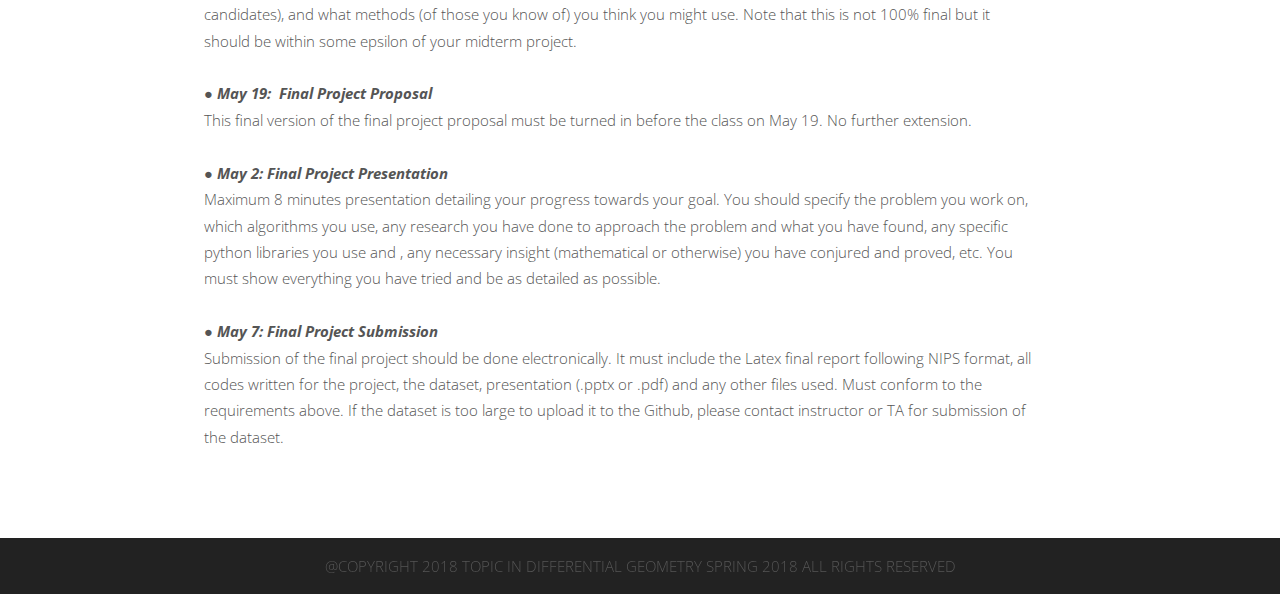
==== commit d8aeecc7: "add final project proposal due dates" ====
--- a/project.html
+++ b/project.html
@@ -188,13 +188,20 @@
 						</li>
 						<br>
 						<li>
-							&#9679; <b><i>Jan 31: &nbsp;Final Project Proposal</i></b><br>
+							&#9679; <b><i>May 9: &nbsp;Final Project Draft Proposal</i></b><br>
 							Typed (LaTeX)
 							one page maximum explaining your problem, what data
 							sets you are likely to use (you must find some candidates),
 							and what methods (of those you know of)
 							you think you might use. Note that this is not 100% final
 							but it should be within some epsilon of your midterm project.
+						</li>
+						<br>
+						<li>
+							&#9679; <b><i>May 19: &nbsp;Final Project Proposal</i></b><br>
+							This final version of the final
+							project proposal must be turned in before the class on May 19.
+							No further extension. 
 						</li>
 						<br>
 
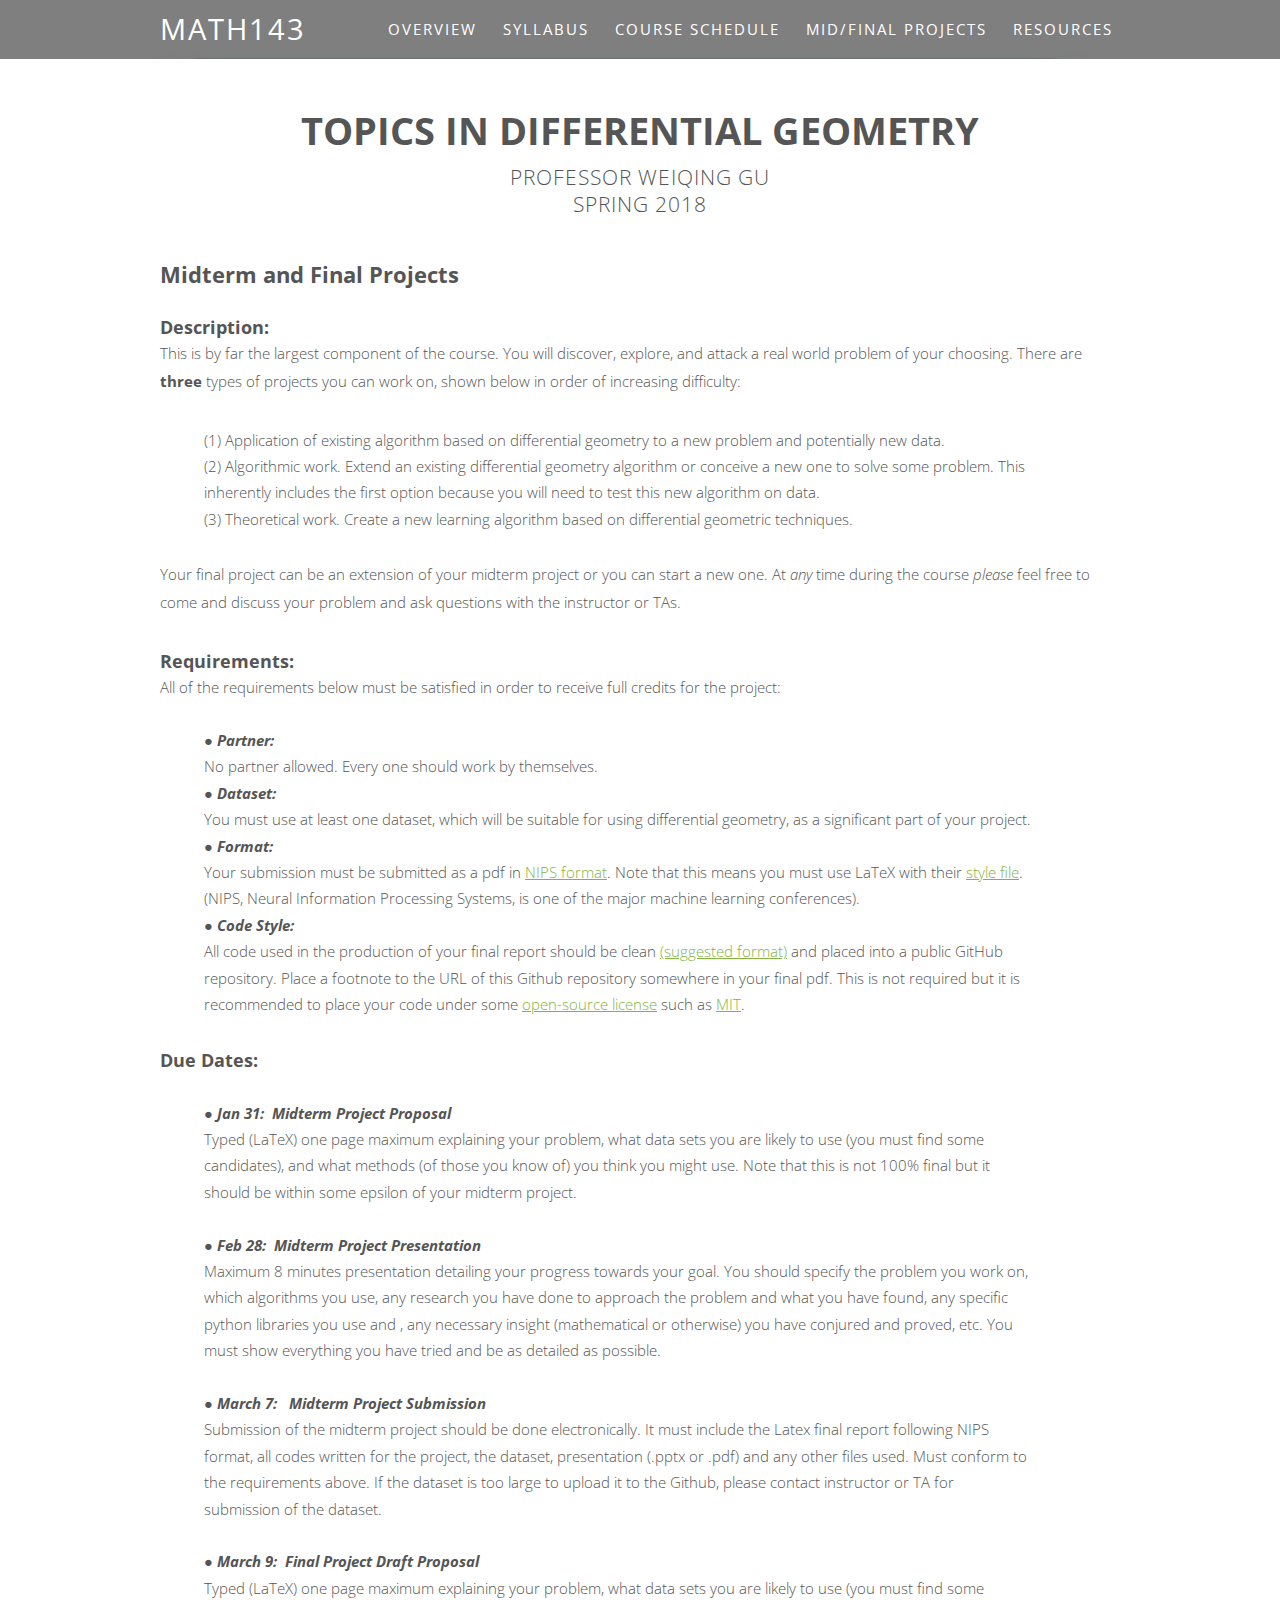
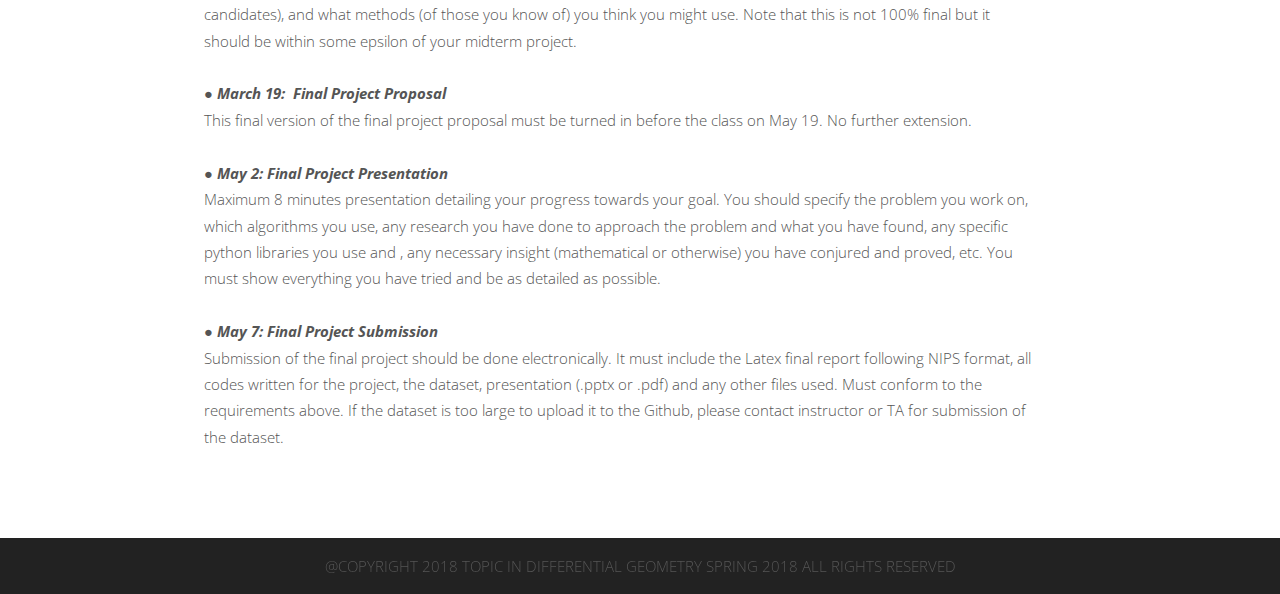
==== commit 9c7ba437: "fix typo" ====
--- a/project.html
+++ b/project.html
@@ -188,7 +188,7 @@
 						</li>
 						<br>
 						<li>
-							&#9679; <b><i>May 9: &nbsp;Final Project Draft Proposal</i></b><br>
+							&#9679; <b><i>March 9: &nbsp;Final Project Draft Proposal</i></b><br>
 							Typed (LaTeX)
 							one page maximum explaining your problem, what data
 							sets you are likely to use (you must find some candidates),
@@ -198,10 +198,10 @@
 						</li>
 						<br>
 						<li>
-							&#9679; <b><i>May 19: &nbsp;Final Project Proposal</i></b><br>
+							&#9679; <b><i>March 19: &nbsp;Final Project Proposal</i></b><br>
 							This final version of the final
 							project proposal must be turned in before the class on May 19.
-							No further extension. 
+							No further extension.
 						</li>
 						<br>
 
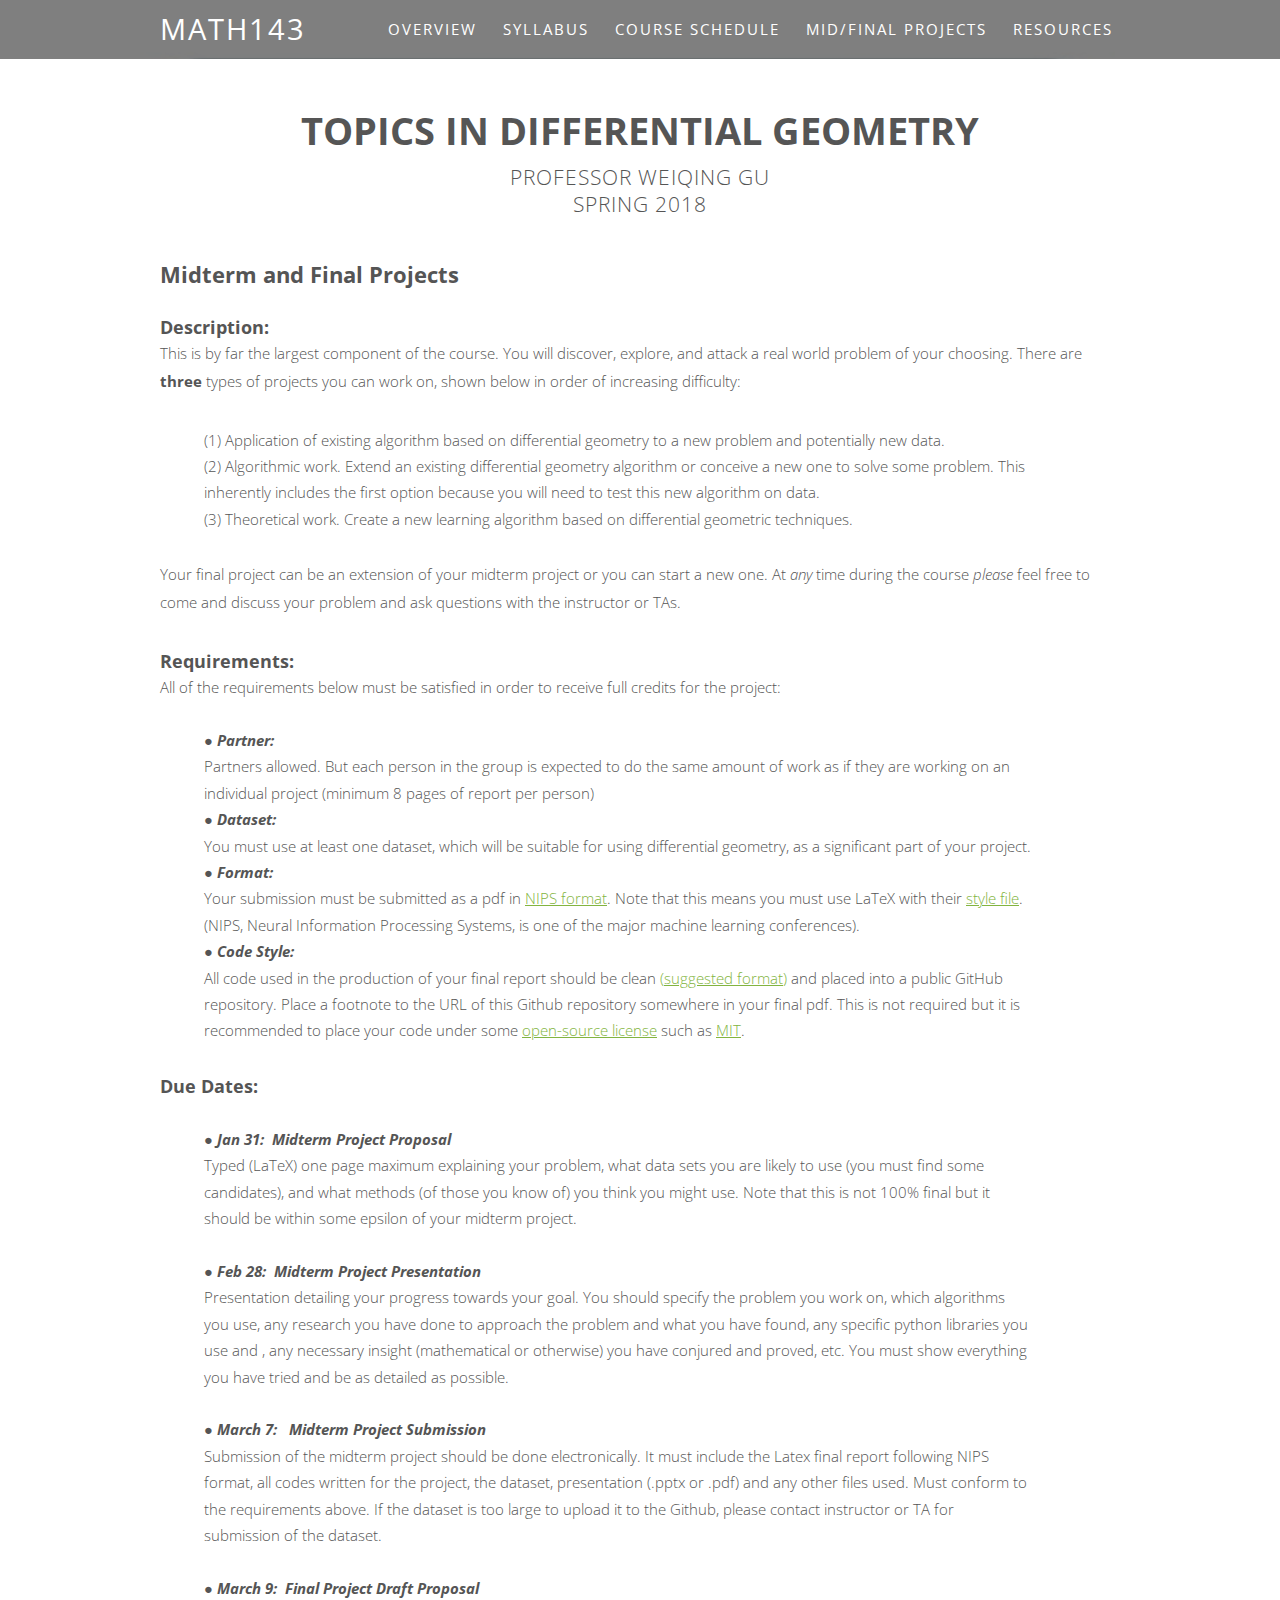
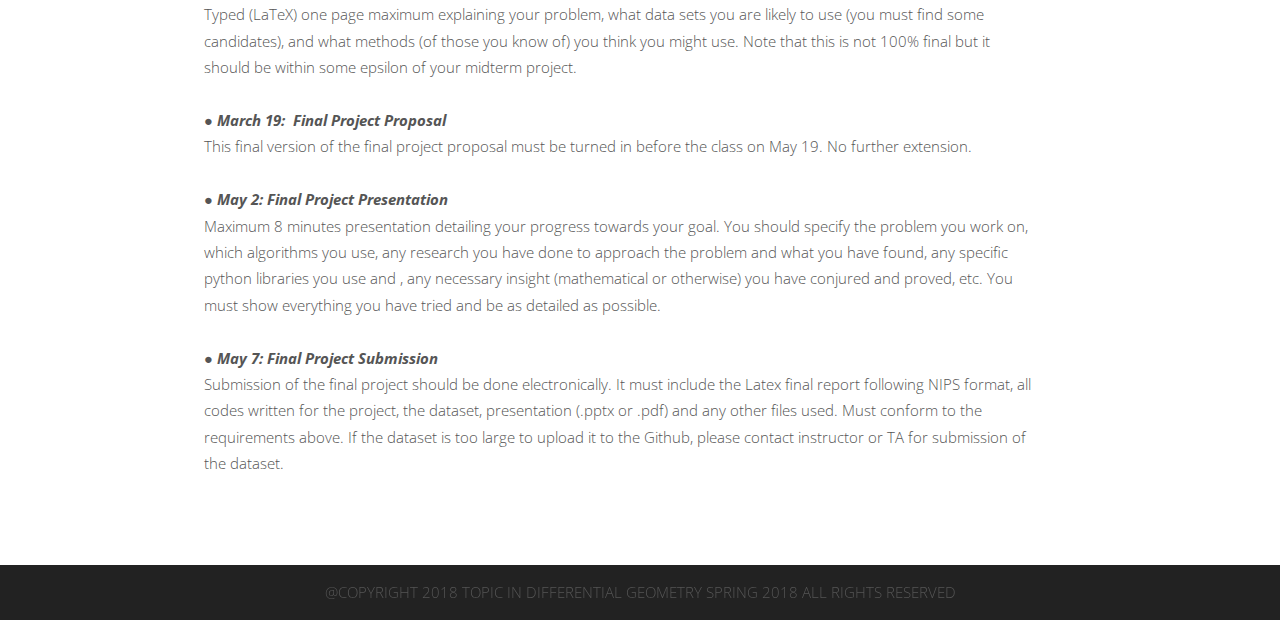
==== commit 5e24ffd7: "modified project description" ====
--- a/project.html
+++ b/project.html
@@ -112,7 +112,9 @@
 						<br>
 						<li>
 							&#9679; <b><i>Partner:</i></b> <br>
-							No partner allowed. Every one should work by themselves.
+							Partners allowed. But each person in the group is expected to do
+							the same amount of work as if they are working on an
+							individual project (minimum 8 pages of report per person)
 						</li>
 
 						<li>
@@ -163,7 +165,7 @@
 						<br>
 						<li>
 							&#9679; <b><i>Feb 28: &nbsp;Midterm Project Presentation</i></b><br>
-							Maximum 8 minutes presentation detailing your progress towards
+							Presentation detailing your progress towards
 							your goal.
 							You should specify the problem you work on,
 							which algorithms you use, any research you have done to
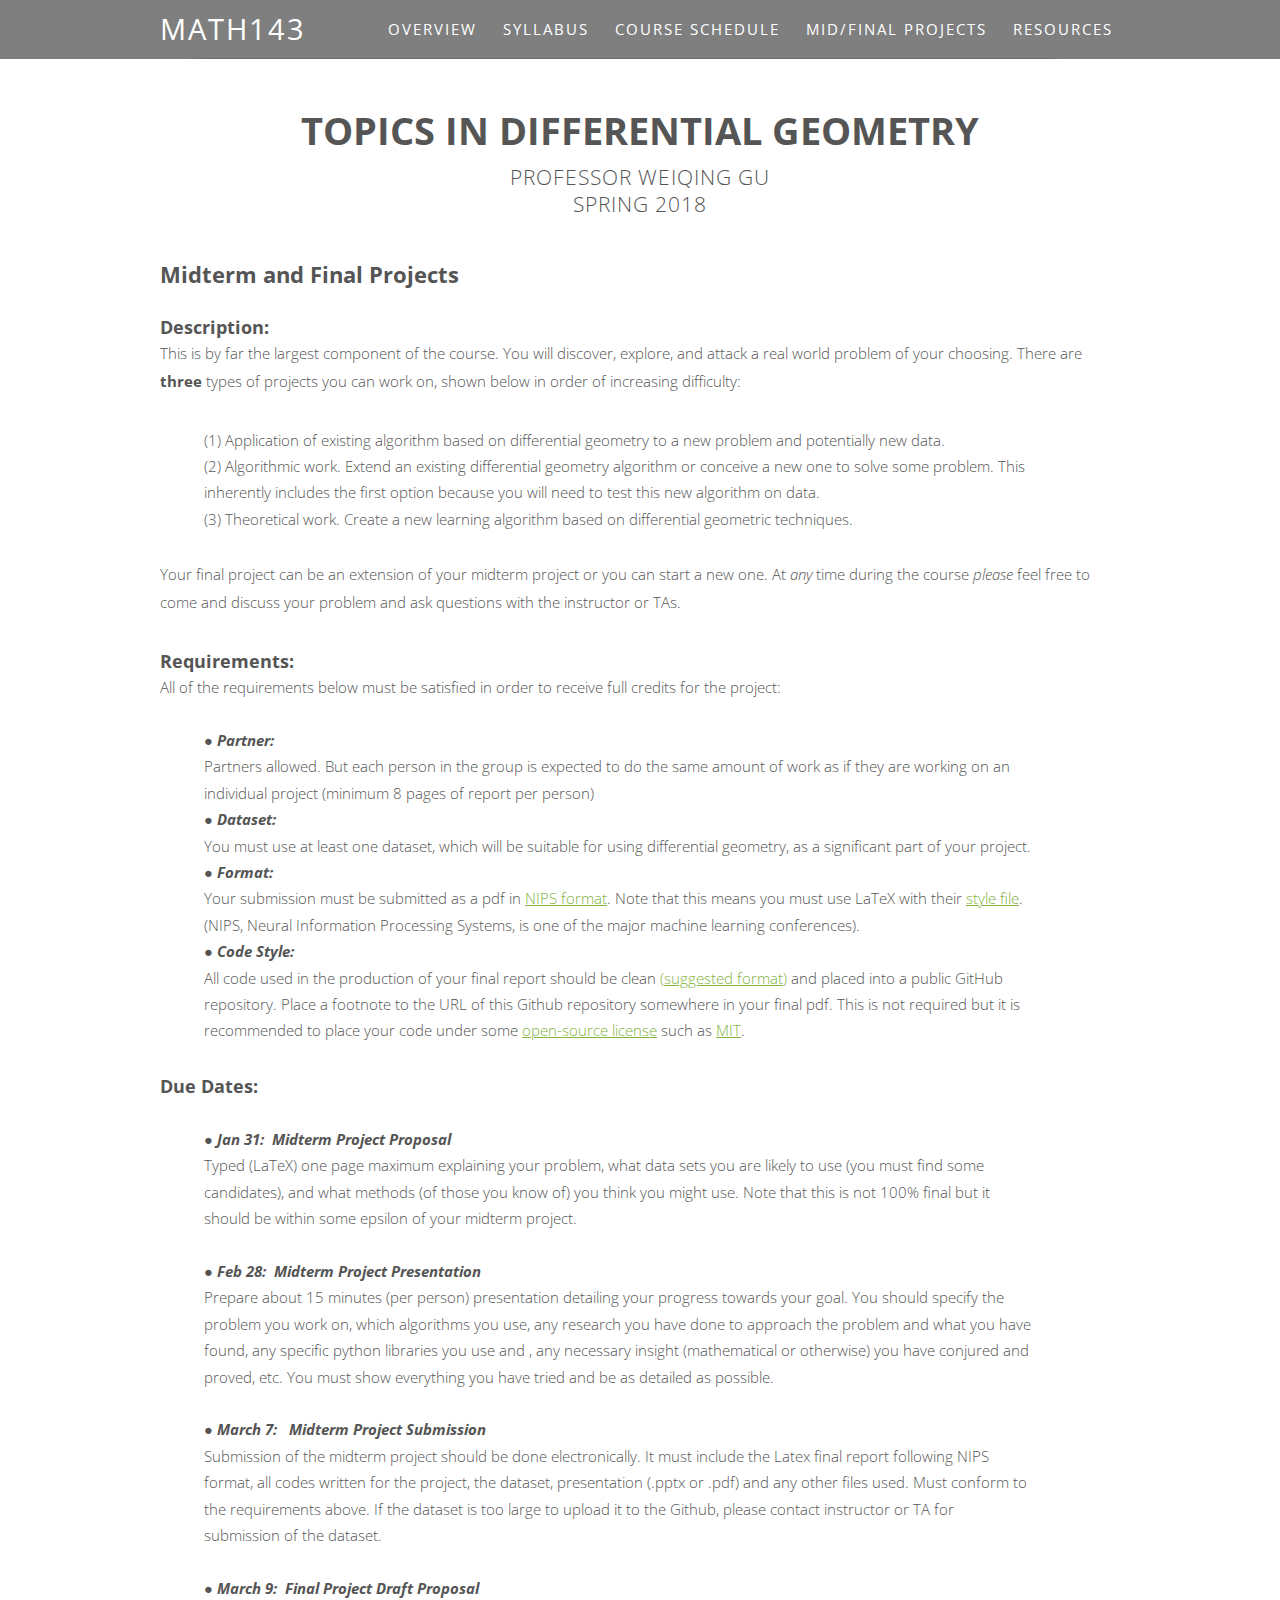
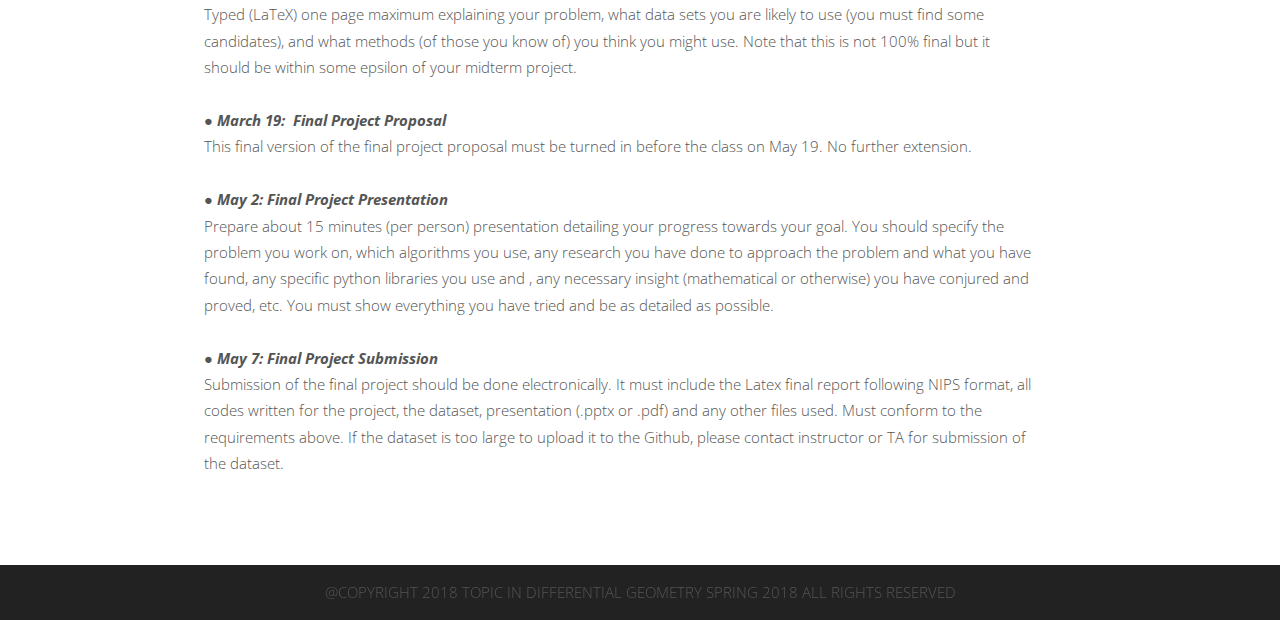
==== commit cb23cfdb: "add slides/project description" ====
--- a/project.html
+++ b/project.html
@@ -165,8 +165,8 @@
 						<br>
 						<li>
 							&#9679; <b><i>Feb 28: &nbsp;Midterm Project Presentation</i></b><br>
-							Presentation detailing your progress towards
-							your goal.
+							Prepare about 15 minutes (per person) presentation
+							detailing your progress towards your goal.
 							You should specify the problem you work on,
 							which algorithms you use, any research you have done to
 							approach the problem and what you have found, any specific
@@ -209,8 +209,8 @@
 
 						<li>
 							&#9679; <b><i>May 2: Final Project Presentation</i></b> <br>
-							Maximum 8 minutes presentation detailing your progress towards
-							your goal.
+							Prepare about 15 minutes (per person) presentation
+							detailing your progress towards your goal.
 							You should specify the problem you work on,
 							which algorithms you use, any research you have done to
 							approach the problem and what you have found, any specific
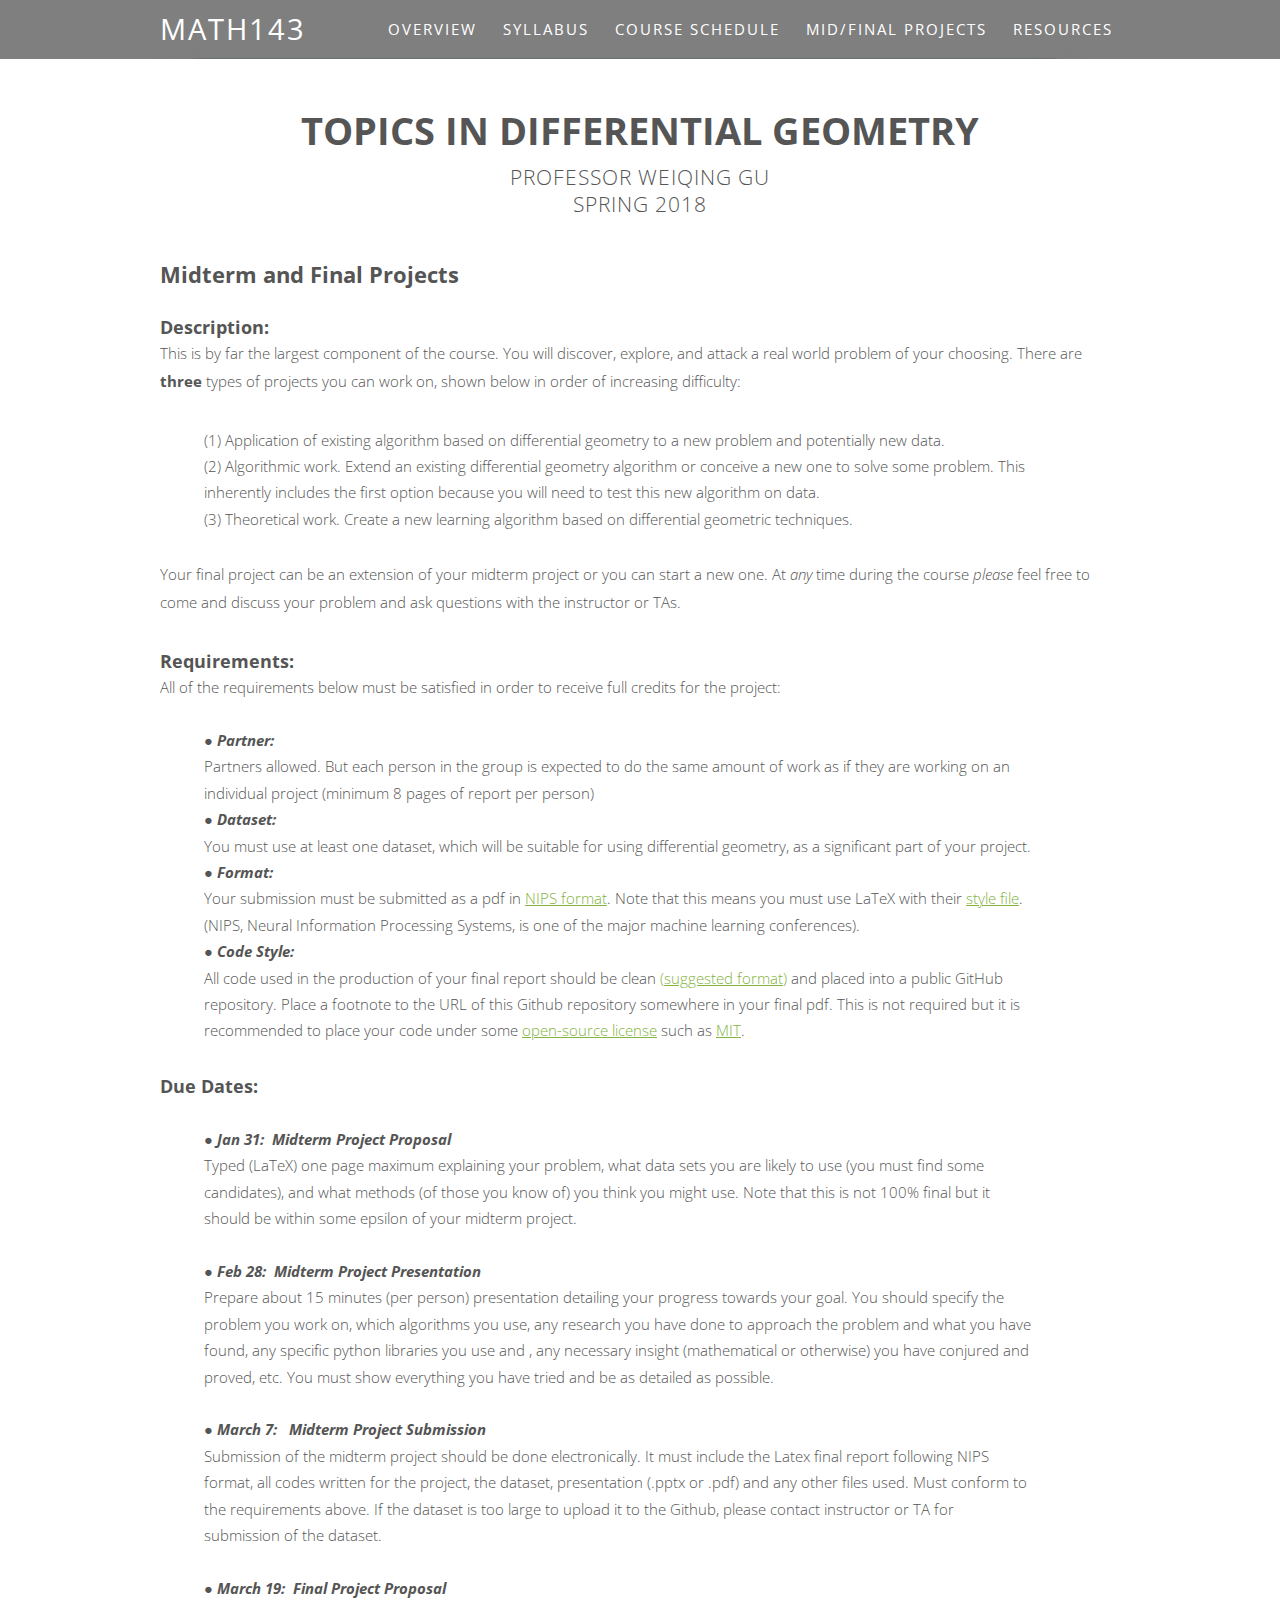
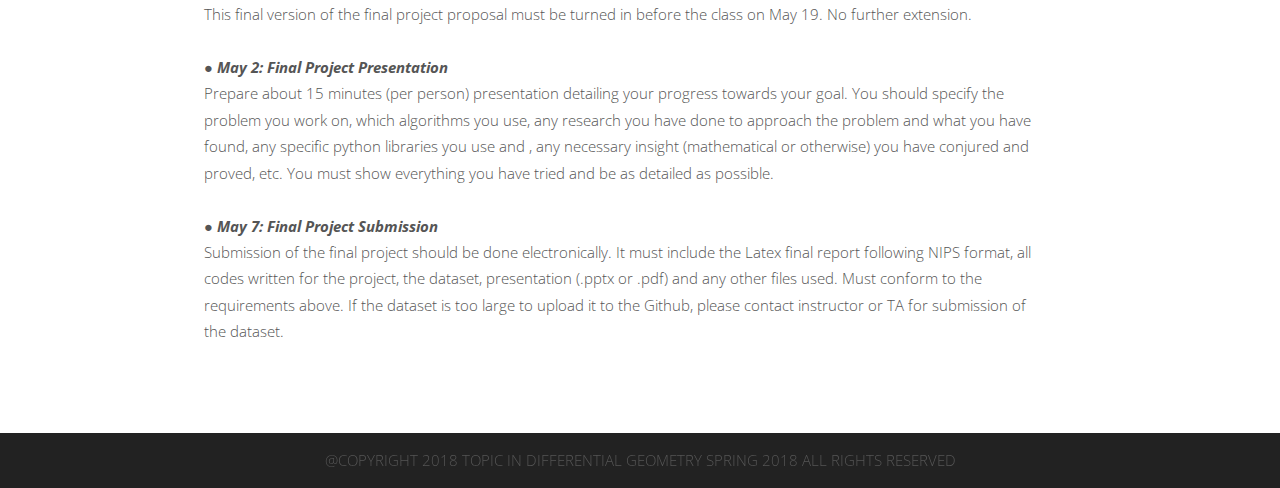
==== commit e1faedd0: "add homework and lecture slides" ====
--- a/project.html
+++ b/project.html
@@ -190,16 +190,6 @@
 						</li>
 						<br>
 						<li>
-							&#9679; <b><i>March 9: &nbsp;Final Project Draft Proposal</i></b><br>
-							Typed (LaTeX)
-							one page maximum explaining your problem, what data
-							sets you are likely to use (you must find some candidates),
-							and what methods (of those you know of)
-							you think you might use. Note that this is not 100% final
-							but it should be within some epsilon of your midterm project.
-						</li>
-						<br>
-						<li>
 							&#9679; <b><i>March 19: &nbsp;Final Project Proposal</i></b><br>
 							This final version of the final
 							project proposal must be turned in before the class on May 19.
